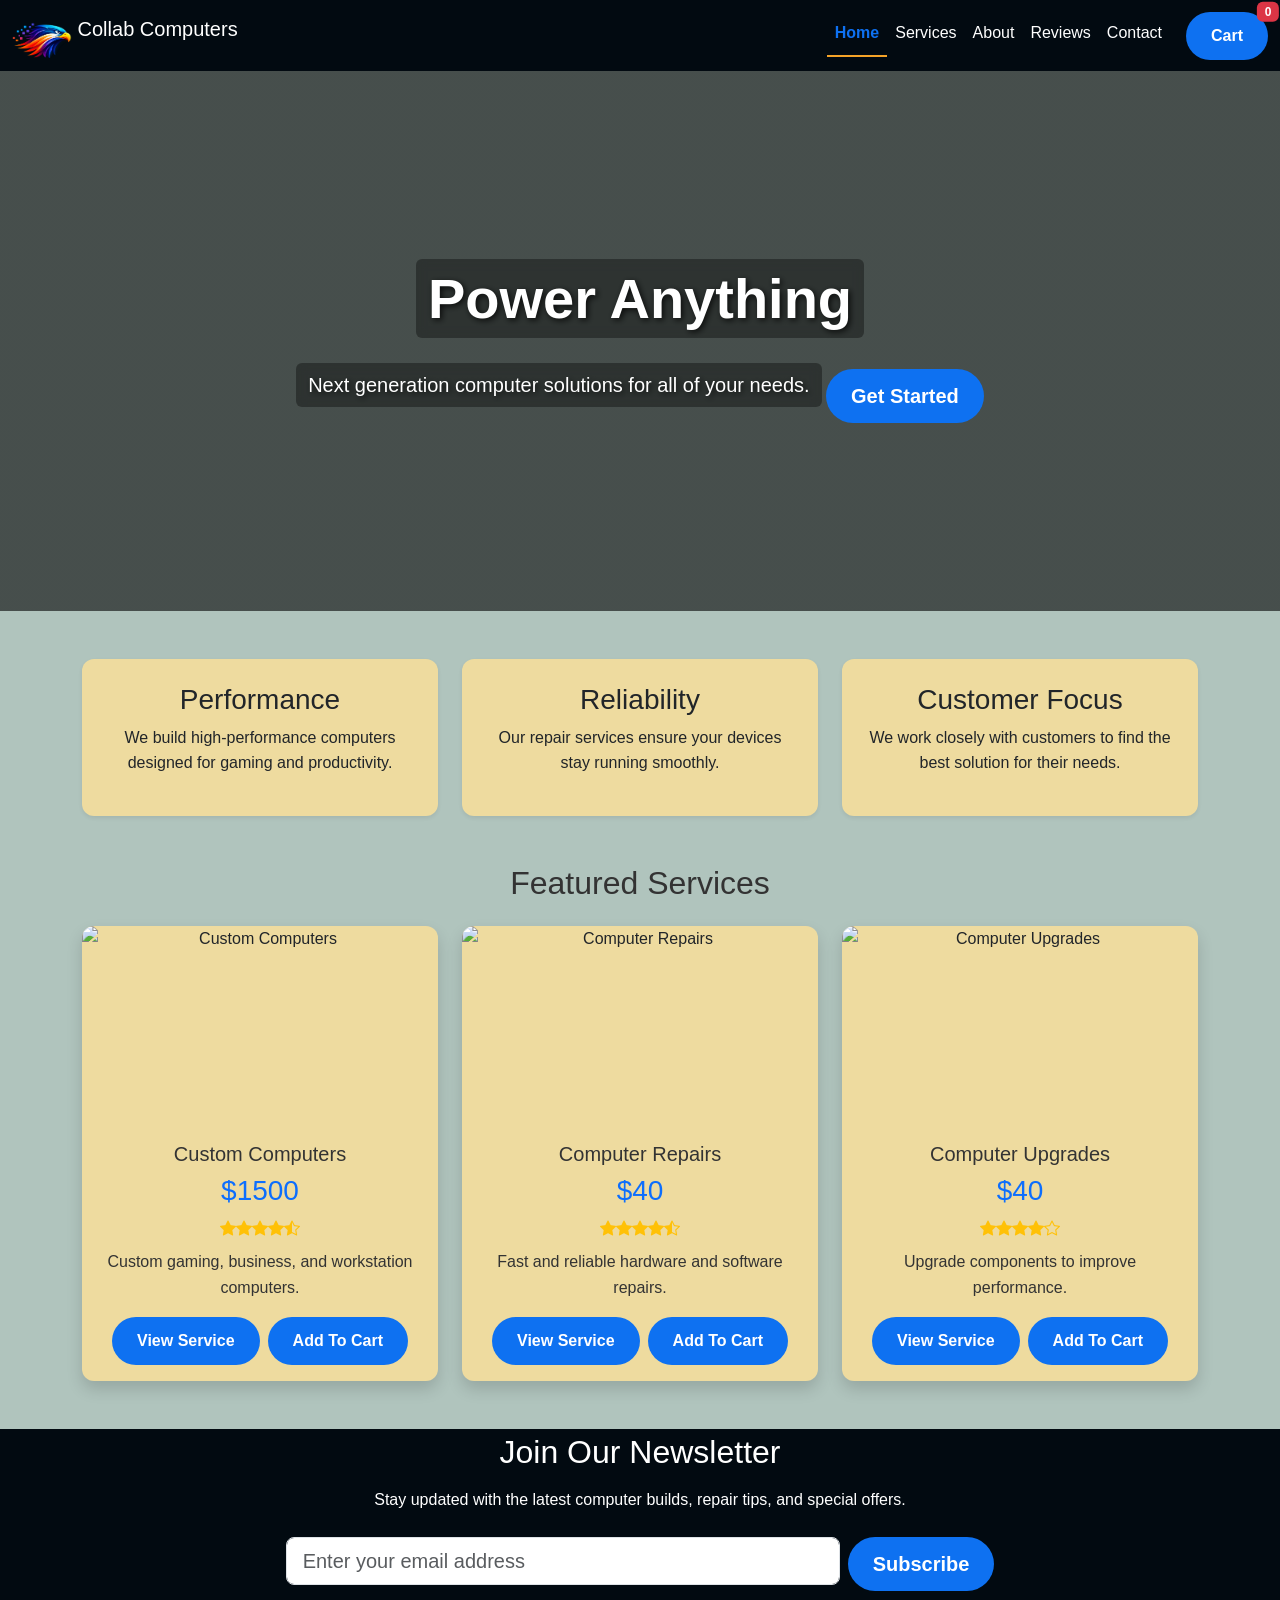
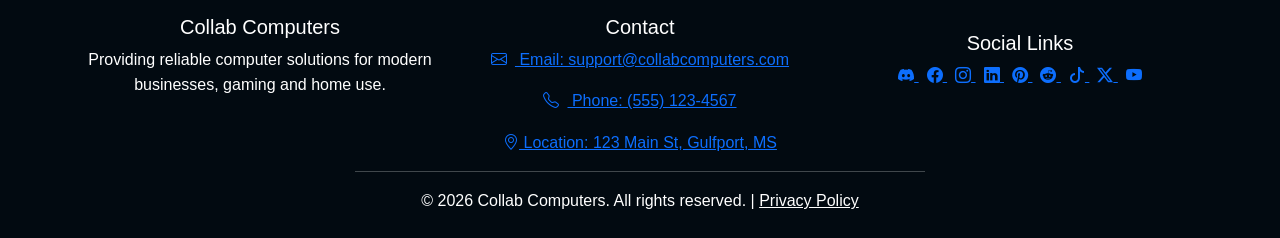
==== index.html @ 706b07ea "Initial JavaScript storefront setup." ====
<!DOCTYPE html>
<html lang="en">

<head>
    <meta charset="UTF-8">
    <meta name="viewport" content="width=device-width, initial-scale=1.0">
    <title>Collab Computers | Home</title>

    <!-- bootstrap link -->
    <link href="https://cdn.jsdelivr.net/npm/bootstrap@5.3.0/dist/css/bootstrap.min.css" rel="stylesheet">

    <!-- bootstrap icon link -->
    <link rel="stylesheet" href="https://cdn.jsdelivr.net/npm/bootstrap-icons@1.11.0/font/bootstrap-icons.css">

    <link rel="stylesheet" href="style.css">
</head>

<body>

    <header>
        <nav class="navbar navbar-expand-lg custom-navbar">
            <div class="container-fluid">
                <a class="navbar-brand" href="index.html"><img src="assets/images/falcon-head-logo.png" alt="Logo"
                        width="60" height="40" class="d-inline-block align-text-top"> Collab Computers</a>
                <button class="navbar-toggler" type="button" data-bs-toggle="collapse" data-bs-target="#navbarNav"
                    aria-controls="navbarNav" aria-expanded="false" aria-label="Toggle navigation">
                    <span class="navbar-toggler-icon"></span>
                </button>
                <div class="collapse navbar-collapse" id="navbarNav">
                    <ul class="navbar-nav ms-auto">
                        <li class="nav-item">
                            <a class="nav-link active" aria-current="page" href="index.html">Home</a>
                        </li>
                        <li class="nav-item">
                            <a class="nav-link" href="services.html">Services</a>
                        </li>
                        <li class="nav-item">
                            <a class="nav-link" href="about.html">About</a>
                        </li>
                        <li class="nav-item">
                            <a class="nav-link" href="reviews.html">Reviews</a>
                        </li>
                        <li class="nav-item">
                            <a class="nav-link" href="contact.html">Contact</a>
                        </li>

                        <li class="nav-item ms-3">

                            <a href="cart.html" class="btn btn-outline-light position-relative">

                                Cart

                                <span id="cart-count"
                                    class="badge bg-danger position-absolute top-0 start-100 translate-middle">

                                    0

                                </span>

                            </a>

                        </li>
                    </ul>
                </div>
            </div>
        </nav>

        <section class="hero d-flex align-items-center text-center text-white">
            <div class="container">
                <div class="row justify-content-center">
                    <div class="col-lg-8 custom-hero">
                        <h1 class="display-4 fw-bold">Power Anything</h1>
                        <p class="lead">
                            Next generation computer solutions for all of your needs.
                        </p>
                        <a href="services.html" class="btn btn-lg mt-3 hero-btn">
                            Get Started
                        </a>
                    </div>
                </div>
            </div>
        </section>
    </header>

    <main class="container">
        <section class="row g-4 mt-4">

            <div class="col-md-4">
                <div class="card h-100 shadow-sm text-center p-4">
                    <h3>Performance</h3>
                    <p>We build high-performance computers designed for gaming and productivity.</p>
                </div>
            </div>

            <div class="col-md-4">
                <div class="card h-100 shadow-sm text-center p-4">
                    <h3>Reliability</h3>
                    <p>Our repair services ensure your devices stay running smoothly.</p>
                </div>
            </div>

            <div class="col-md-4">
                <div class="card h-100 shadow-sm text-center p-4">
                    <h3>Customer Focus</h3>
                    <p>We work closely with customers to find the best solution for their needs.</p>
                </div>
            </div>

        </section>


        <!-- Featured Services -->
        <section class="featured-section text-center my-5">

            <h2 class="mb-4">
                Featured Services
            </h2>

            <div id="featured-services" class="row g-4">
                <!-- index.js injects cards -->
            </div>

        </section>
    </main>

    <footer class="footer text-white mt-auto">

        <section class="newsletter text-center mt-1">

            <div class="container">

                <h2 class="mb-3">Join Our Newsletter</h2>
                <p class="mb-4">
                    Stay updated with the latest computer builds, repair tips, and special offers.
                </p>

                <form class="row justify-content-center g-2">

                    <div class="col-md-6">
                        <input type="email" class="form-control form-control-lg" placeholder="Enter your email address"
                            required>
                    </div>

                    <div class="col-md-auto">
                        <button type="submit" class="btn btn-lg btn-primary">
                            Subscribe
                        </button>
                    </div>

                </form>

            </div>

        </section>


        <div class="container py-4 text-center">

            <div class="row justify-content-center">

                <div class="col-md-4">
                    <h5>Collab Computers</h5>
                    <p>Providing reliable computer solutions for modern businesses, gaming and home use.</p>
                </div>

                <div class="col-md-4">
                    <h5>Contact</h5>

                    <p>
                        <a href="mailto:support@collabcomputers.com">
                            <i class="bi-envelope"></i> Email: support@collabcomputers.com
                        </a>
                    </p>

                    <p>
                        <a href="tel:+15551234567" class="mb-0">
                            <i class="bi-telephone"></i> Phone: (555) 123-4567
                        </a>
                    </p>

                    <p>
                        <a href="https://www.google.com/maps/place/Your+Location" target="_blank" class="location-link">
                            <i class="bi bi-geo-alt"></i> Location: 123 Main St, Gulfport, MS
                        </a>
                    </p>
                </div>

                <div class="col-md-4 mt-3">
                    <h5>Social Links</h5>

                    <a href="https://discord.com" target="_blank" class="me-2">
                        <i class="bi bi-discord"></i>
                    </a>

                    <a href="https://facebook.com" target="_blank" class="me-2">
                        <i class="bi bi-facebook"></i>
                    </a>

                    <a href="https://instagram.com" target="_blank" class="me-2">
                        <i class="bi bi-instagram"></i>
                    </a>

                    <a href="https://linkedin.com" target="_blank" class="me-2">
                        <i class="bi bi-linkedin"></i>
                    </a>

                    <a href="https://pinterest.com" target="_blank" class="me-2">
                        <i class="bi bi-pinterest"></i>
                    </a>

                    <a href="https://reddit.com" target="_blank" class="me-2">
                        <i class="bi bi-reddit"></i>
                    </a>

                    <a href="https://tiktok.com" target="_blank" class="me-2">
                        <i class="bi bi-tiktok"></i>
                    </a>

                    <a href="https://twitter.com" target="_blank" class="me-2">
                        <i class="bi bi-twitter-x"></i>
                    </a>

                    <a href="https://youtube.com" target="_blank">
                        <i class="bi bi-youtube"></i>
                    </a>
                </div>

                <hr class="border-light w-50 mx-auto">

                <p class="mb-0">
                    &copy; 2026 Collab Computers. All rights reserved.
                    | <a href="privacy-policy.html" class="text-white">Privacy Policy</a>
                </p>
            </div>
        </div>
    </footer>



    <script src="https://cdn.jsdelivr.net/npm/bootstrap@5.3.0/dist/js/bootstrap.bundle.min.js"></script>

    <script src="servicesData.js"></script>
    <script src="cart.js"></script>
    <script src="index.js"></script>
</body>

</html>
---- style.css ----
/* =========================
   1. CSS VARIABLES (THEME)
========================= */
:root {
    --primary-color: #020a11;    /* Navbar & Footer */
    --accent-color: #0e71f1;     /* Buttons & Highlights */
    --accent-color-2: #f5a328;   /* Hover Accent */
    --bg-light: #b0c4bd;         /* Page Background */
    --card-bg: #eedb9f;          /* Card Background */
    --text-main: #333333;        /* General Text */
    --text-light: #ffffff;       /* Light Text */
    --container-width: 1100px;
}


/* =========================
   2. RESET & BASE
========================= */
* {
    margin: 0;
    padding: 0;
    box-sizing: border-box;
}

body {
    font-family: 'Segoe UI', Roboto, Helvetica, Arial, sans-serif;
    line-height: 1.6;
    background-color: var(--bg-light);
    color: var(--text-main);

    display: flex;
    flex-direction: column;
    min-height: 100vh;
}


/* =========================
   3. NAVBAR
========================= */
.custom-navbar {
    background-color: var(--primary-color);
}

/* Navbar text */
.custom-navbar .navbar-brand,
.custom-navbar .nav-link {
    color: var(--text-light);
}

/* Active link */
.custom-navbar .nav-link.active {
    color: var(--accent-color) !important;
    font-weight: 600;
}

/* Hover */
.custom-navbar .nav-link:hover {
    color: var(--accent-color);
}

/* underline animation */
.custom-navbar .nav-link {
    position: relative;
}

.custom-navbar .nav-link::after {
    content: "";
    position: absolute;
    width: 0%;
    height: 2px;
    bottom: -4px;
    left: 0;
    background-color: var(--accent-color-2);
    transition: width 0.3s ease;
}

.custom-navbar .nav-link:hover::after,
.custom-navbar .nav-link.active::after {
    width: 100%;
}

/* navbar toggler */
.navbar-toggler {
    border-color: var(--text-light);
}

.navbar-toggler-icon {
    filter: invert(1);
}


/* =========================
   4. HERO SECTION
========================= */
.hero {
    background:
        linear-gradient(rgba(0,0,0,0.6), rgba(0,0,0,0.6)),
        url('https://images.pexels.com/photos/1714208/pexels-photo-1714208.jpeg');

    background-size: cover;
    background-position: center;

    min-height: 60vh;
    min-height: 60dvh;

    display: flex;
    align-items: center;
}

.hero h1,
.hero p {
    display: inline-block;
    text-shadow: 2px 2px 6px rgba(0,0,0,0.8);

    padding: 6px 12px;
    border-radius: 6px;
    background: rgba(0,0,0,0.35);
    backdrop-filter: blur(5px);
}

.hero h1 {
    font-size: clamp(2rem, 5vw, 3.5rem);
    margin-bottom: 15px;
}


/* =========================
   5. BUTTONS
========================= */
.btn,
.hero-btn {
    background-color: var(--accent-color);
    color: var(--text-light);

    border: none;
    padding: 12px 25px;
    border-radius: 50px;
    font-weight: bold;

    transition: all 0.3s ease;
}

.btn:hover,
.hero-btn:hover {
    background-color: var(--accent-color-2);
    color: var(--text-main);
    transform: scale(1.05);
}


/* =========================
   6. LAYOUT FIX (IMPORTANT)
========================= */
/* DO NOT override Bootstrap container */
.page-container {
    width: 90%;
    max-width: var(--container-width);
    margin: 0 auto;
    padding: 40px 0;
}


/* =========================
   7. CARDS (FIXED)
========================= */
.card {
    background: var(--card-bg);
    border: none;
    border-radius: 12px;
    overflow: hidden;

    box-shadow: 0 10px 30px rgba(0,0,0,0.08);
    transition: transform 0.3s ease;
}

.card:hover {
    transform: translateY(-8px) scale(1.02);
    box-shadow: 0 15px 40px rgba(0,0,0,0.15);
}

/* image fix */
.card-img-top {
    height: 200px;
    object-fit: cover;
}

/* ensure readable text */
.card-body {
    color: var(--text-main);
    text-align: center;
}


/* =========================
   8. MODALS
========================= */
.modal-content {
    background-color: var(--card-bg);
    color: var(--primary-color);
}


/* =========================
   9. FOOTER
========================= */
.footer {
    background: var(--primary-color);
    color: var(--text-light);
    width: 100%;
}


/* =========================
   10. UTILITIES
========================= */
.bi-envelope,
.bi-telephone {
    margin-right: 0.5rem;
}


/* =========================
   11. RESPONSIVE
========================= */
@media (max-width: 992px) {
    .card-grid {
        grid-template-columns: repeat(2, 1fr);
    }
}

@media (max-width: 600px) {
    .card-grid {
        grid-template-columns: 1fr;
    }

    .hero {
        height: 50vh;
    }
}
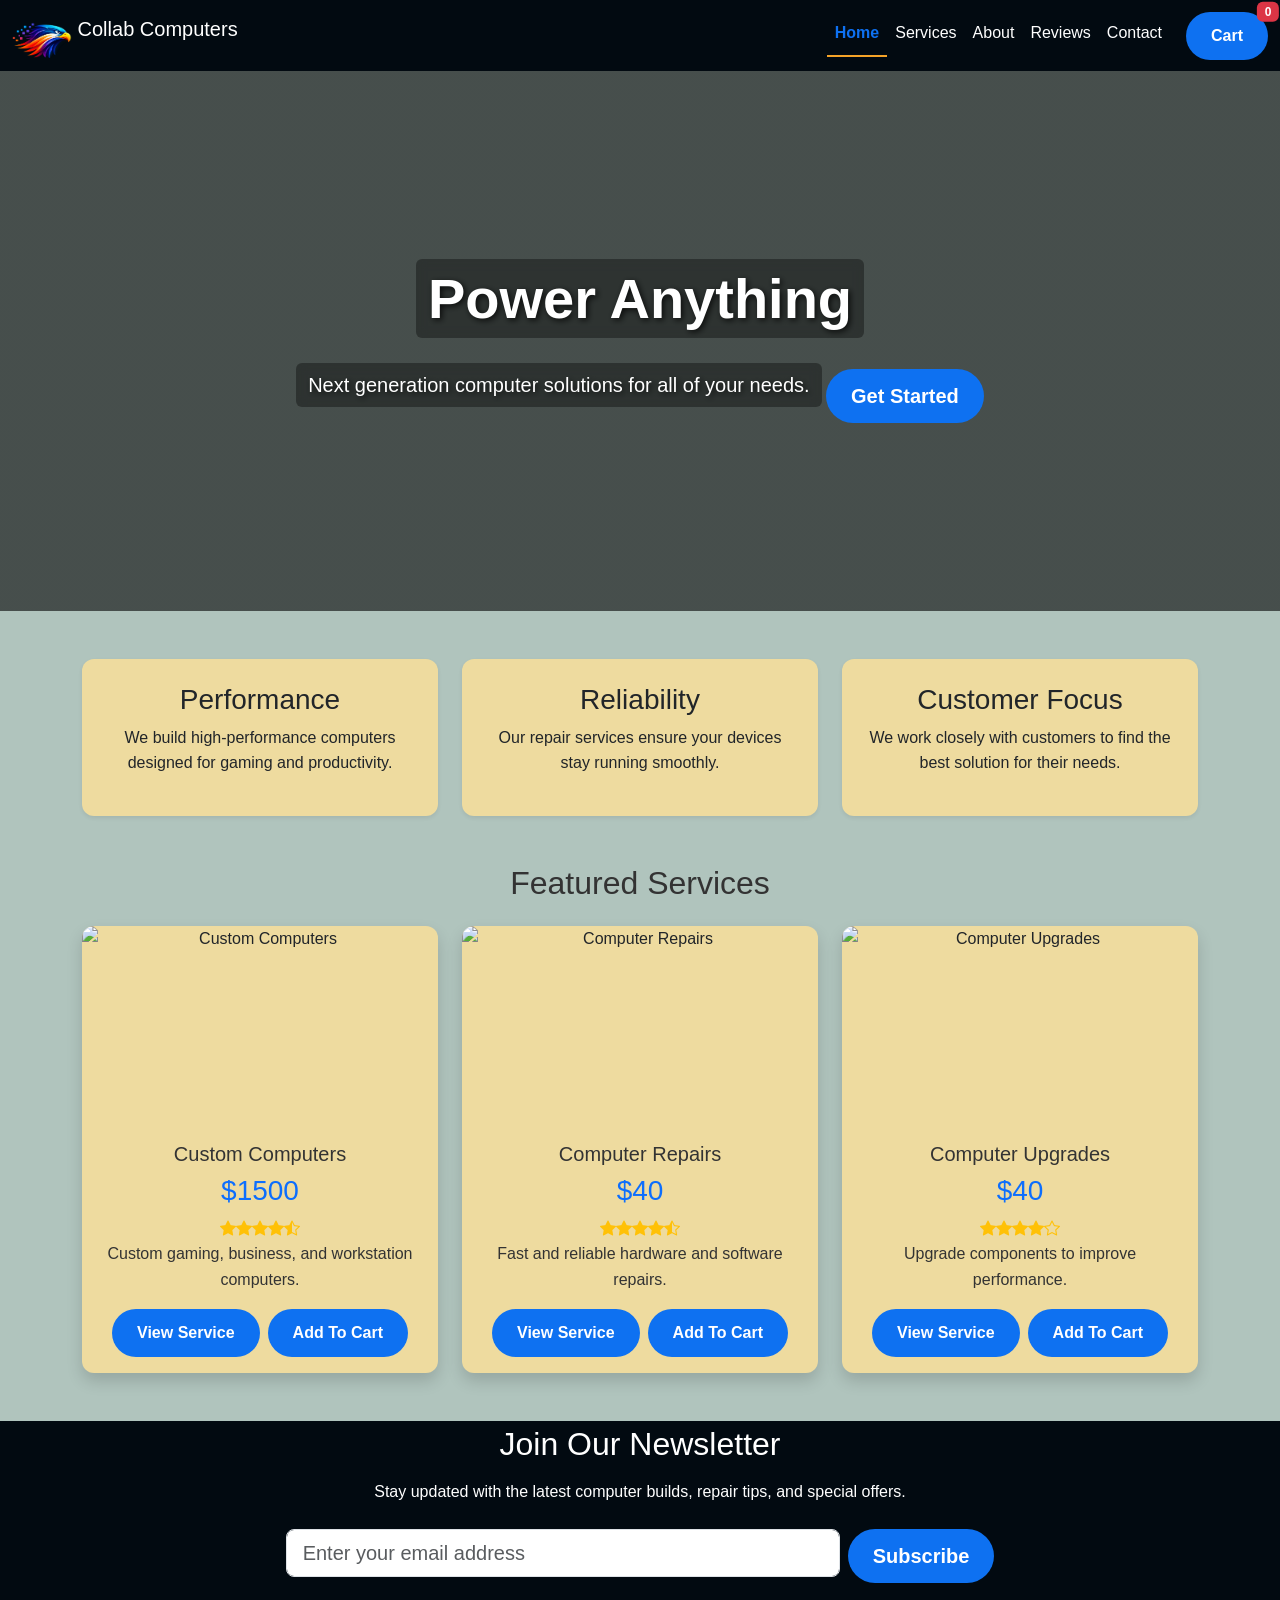
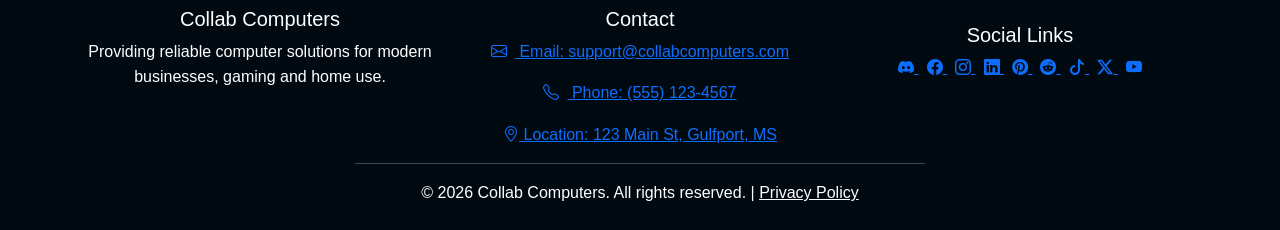
==== commit 4dabc41f: "Removed all onclick from current .js files." ====
--- a/index.html
+++ b/index.html
@@ -20,7 +20,7 @@
     <header>
         <nav class="navbar navbar-expand-lg custom-navbar">
             <div class="container-fluid">
-                <a class="navbar-brand" href="index.html"><img src="assets/images/falcon-head-logo.png" alt="Logo"
+                <a class="navbar-brand" href="index.html"><img src="assets/images/falcon-head-logo.png" alt="Collab Computers Logo"
                         width="60" height="40" class="d-inline-block align-text-top"> Collab Computers</a>
                 <button class="navbar-toggler" type="button" data-bs-toggle="collapse" data-bs-target="#navbarNav"
                     aria-controls="navbarNav" aria-expanded="false" aria-label="Toggle navigation">
@@ -239,9 +239,9 @@
 
     <script src="https://cdn.jsdelivr.net/npm/bootstrap@5.3.0/dist/js/bootstrap.bundle.min.js"></script>
 
-    <script src="servicesData.js"></script>
-    <script src="cart.js"></script>
-    <script src="index.js"></script>
+    <script src="servicesData.js" defer></script>
+    <script src="cart.js" defer></script>
+    <script src="index.js" defer></script>
 </body>
 
 </html>
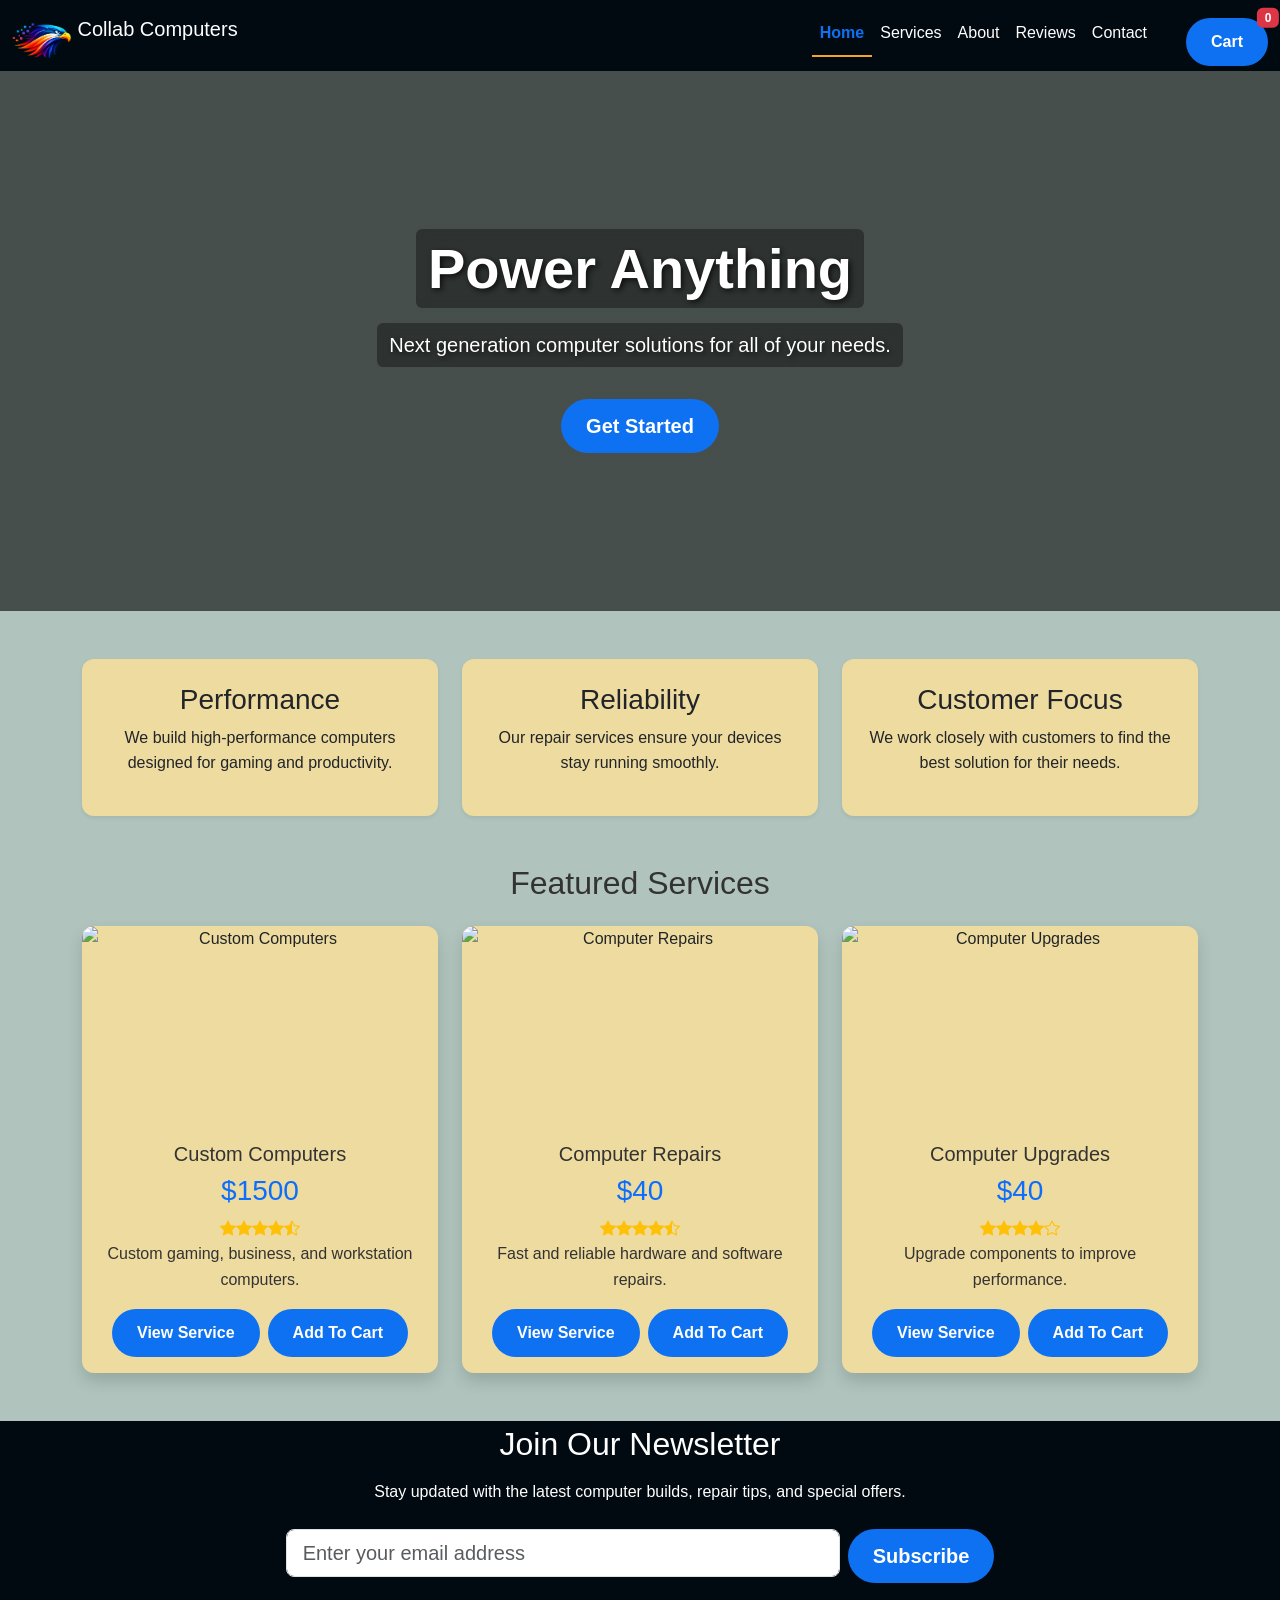
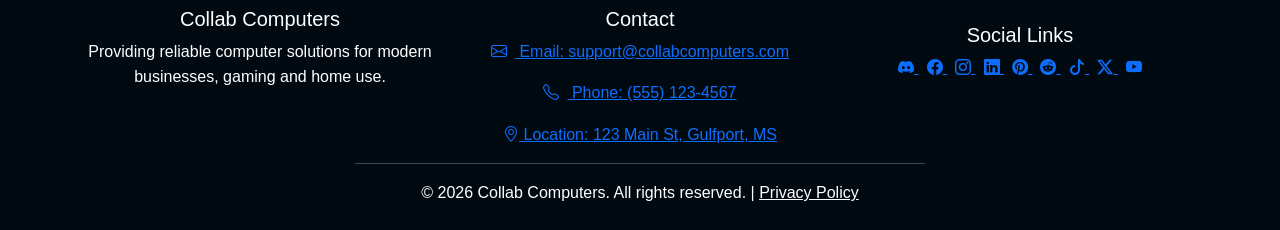
==== commit 64bbd2cb: "Wired the checkout and clear cart buttons while updating the display of the cart.html page along wit" ====
--- a/index.html
+++ b/index.html
@@ -46,7 +46,7 @@
 
                         <li class="nav-item ms-3">
 
-                            <a href="cart.html" class="btn btn-outline-light position-relative">
+                            <a href="cart.html" class="btn btn-primary position-relative cart-nav-btn">
 
                                 Cart
 
--- a/style.css
+++ b/style.css
@@ -1,239 +1,650 @@
-/* =========================
-   1. CSS VARIABLES (THEME)
-========================= */
+/* =====================================================
+   COLLAB COMPUTERS WEBSITE
+   Main Stylesheet
+   Bootstrap 5 + Custom Theme
+===================================================== */
+
+
+/* =====================================================
+   1. CSS VARIABLES (THEME CONTROLLER)
+   Change these values to update the entire website
+===================================================== */
+
 :root {
-    --primary-color: #020a11;    /* Navbar & Footer */
-    --accent-color: #0e71f1;     /* Buttons & Highlights */
-    --accent-color-2: #f5a328;   /* Hover Accent */
-    --bg-light: #b0c4bd;         /* Page Background */
-    --card-bg: #eedb9f;          /* Card Background */
-    --text-main: #333333;        /* General Text */
-    --text-light: #ffffff;       /* Light Text */
+
+    /* Brand Colors */
+    --primary-color: #020a11;     /* Navbar & Footer */
+    --accent-color: #0e71f1;      /* Buttons & Highlights */
+    --accent-color-2: #f5a328;    /* Hover Effects / Stars */
+
+    /* Page Colors */
+    --bg-light: #b0c4bd;          /* Main Background */
+    --card-bg: #eedb9f;           /* Cards */
+
+    /* Text Colors */
+    --text-main: #333333;
+    --text-light: #ffffff;
+
+
+    /* Layout */
     --container-width: 1100px;
 }
 
 
-/* =========================
-   2. RESET & BASE
-========================= */
+
+/* =====================================================
+   2. RESET & GLOBAL STYLES
+===================================================== */
+
 * {
     margin: 0;
     padding: 0;
     box-sizing: border-box;
 }
 
+
 body {
-    font-family: 'Segoe UI', Roboto, Helvetica, Arial, sans-serif;
+
+    font-family:
+        'Segoe UI',
+        Roboto,
+        Helvetica,
+        Arial,
+        sans-serif;
+
+
     line-height: 1.6;
+
     background-color: var(--bg-light);
+
     color: var(--text-main);
 
+
+    /* Allows footer to stay at bottom */
+
+    min-height: 100vh;
+
     display: flex;
+
     flex-direction: column;
-    min-height: 100vh;
-}
-
-
-/* =========================
+}
+
+
+
+/* Allows pages to stretch */
+
+main {
+    flex: 1;
+}
+
+
+
+/* =====================================================
    3. NAVBAR
-========================= */
+===================================================== */
+
+
 .custom-navbar {
+
     background-color: var(--primary-color);
-}
+
+}
+
+
 
 /* Navbar text */
+
 .custom-navbar .navbar-brand,
 .custom-navbar .nav-link {
+
     color: var(--text-light);
-}
-
-/* Active link */
+
+}
+
+
+
+/* Active page link */
+
 .custom-navbar .nav-link.active {
-    color: var(--accent-color) !important;
-    font-weight: 600;
-}
-
-/* Hover */
+
+    color:
+    var(--accent-color) !important;
+
+    font-weight:600;
+
+}
+
+
+
+/* Hover effect */
+
 .custom-navbar .nav-link:hover {
-    color: var(--accent-color);
-}
-
-/* underline animation */
+
+    color:
+    var(--accent-color);
+
+}
+
+
+
+/* Animated underline */
+
 .custom-navbar .nav-link {
-    position: relative;
-}
+
+    position:relative;
+
+}
+
+
 
 .custom-navbar .nav-link::after {
-    content: "";
-    position: absolute;
-    width: 0%;
-    height: 2px;
-    bottom: -4px;
-    left: 0;
-    background-color: var(--accent-color-2);
-    transition: width 0.3s ease;
-}
+
+    content:"";
+
+    position:absolute;
+
+    width:0%;
+
+    height:2px;
+
+    bottom:-4px;
+
+    left:0;
+
+
+    background-color:
+    var(--accent-color-2);
+
+
+    transition:
+    width .3s ease;
+
+}
+
+
 
 .custom-navbar .nav-link:hover::after,
 .custom-navbar .nav-link.active::after {
-    width: 100%;
-}
-
-/* navbar toggler */
+
+    width:100%;
+
+}
+
+
+
+/* Mobile navbar button */
+
 .navbar-toggler {
-    border-color: var(--text-light);
-}
+
+    border-color:
+    var(--text-light);
+
+}
+
 
 .navbar-toggler-icon {
-    filter: invert(1);
-}
-
-
-/* =========================
+
+    filter:invert(1);
+
+}
+
+/* =====================================================
+   CART BUTTON NAVBAR ALIGNMENT FIX
+   Prevents collision with Contact underline
+===================================================== */
+
+.cart-nav-btn {
+
+    /* separates it from Contact link */
+    margin-left: 15px;
+
+
+    /* lowers button slightly */
+    transform: translateY(6px);
+
+
+    position: relative;
+
+    z-index: 10;
+}
+
+
+
+/* Keep hover animation smooth */
+
+.cart-nav-btn:hover {
+
+    transform:
+    translateY(3px)
+    scale(1.05);
+
+}
+
+
+
+/* Mobile navbar adjustment */
+
+@media (max-width: 991px) {
+
+    .cart-nav-btn {
+
+        margin-left:0;
+
+        margin-top:15px;
+
+        transform:none;
+
+    }
+
+}
+
+
+/* =====================================================
    4. HERO SECTION
-========================= */
+===================================================== */
+
+
 .hero {
+
+
+    /* Dark overlay + background image */
+
     background:
-        linear-gradient(rgba(0,0,0,0.6), rgba(0,0,0,0.6)),
+
+        linear-gradient(
+            rgba(0,0,0,.6),
+            rgba(0,0,0,.6)
+        ),
+
         url('https://images.pexels.com/photos/1714208/pexels-photo-1714208.jpeg');
 
-    background-size: cover;
-    background-position: center;
-
-    min-height: 60vh;
-    min-height: 60dvh;
-
-    display: flex;
-    align-items: center;
-}
+
+
+    background-size:cover;
+
+    background-position:center;
+
+
+
+    min-height:60vh;
+
+    min-height:60dvh;
+
+
+
+    display:flex;
+
+    align-items:center;
+
+}
+
+
+
+/* Glass text effect */
 
 .hero h1,
 .hero p {
-    display: inline-block;
-    text-shadow: 2px 2px 6px rgba(0,0,0,0.8);
-
-    padding: 6px 12px;
-    border-radius: 6px;
-    background: rgba(0,0,0,0.35);
-    backdrop-filter: blur(5px);
-}
+
+
+    display:inline-block;
+
+
+    text-shadow:
+    2px 2px 6px rgba(0,0,0,.8);
+
+
+
+    padding:
+    6px 12px;
+
+
+
+    border-radius:6px;
+
+
+
+    background:
+    rgba(0,0,0,.35);
+
+
+
+    backdrop-filter:
+    blur(5px);
+
+}
+
+
+
+/* Responsive heading */
 
 .hero h1 {
-    font-size: clamp(2rem, 5vw, 3.5rem);
-    margin-bottom: 15px;
-}
-
-
-/* =========================
-   5. BUTTONS
-========================= */
+
+    font-size:
+    clamp(2rem,5vw,3.5rem);
+
+
+    margin-bottom:15px;
+
+}
+
+
+
+.custom-hero {
+
+    display:flex;
+
+    flex-direction:column;
+
+    align-items:center;
+
+}
+
+
+
+/* =====================================================
+   5. BUTTON STYLES
+===================================================== */
+
+
 .btn,
 .hero-btn {
-    background-color: var(--accent-color);
-    color: var(--text-light);
-
-    border: none;
-    padding: 12px 25px;
-    border-radius: 50px;
-    font-weight: bold;
-
-    transition: all 0.3s ease;
-}
+
+
+    background-color:
+    var(--accent-color);
+
+
+
+    color:
+    var(--text-light);
+
+
+
+    border:none;
+
+
+
+    padding:
+    12px 25px;
+
+
+
+    border-radius:
+    50px;
+
+
+
+    font-weight:bold;
+
+
+
+    transition:
+    all .3s ease;
+
+}
+
+
 
 .btn:hover,
 .hero-btn:hover {
-    background-color: var(--accent-color-2);
-    color: var(--text-main);
-    transform: scale(1.05);
-}
-
-
-/* =========================
-   6. LAYOUT FIX (IMPORTANT)
-========================= */
-/* DO NOT override Bootstrap container */
+
+
+    background-color:
+    var(--accent-color-2);
+
+
+
+    color:
+    var(--text-main);
+
+
+
+    transform:
+    scale(1.05);
+
+}
+
+
+
+/* =====================================================
+   6. PAGE CONTAINER
+   Keeps content centered
+===================================================== */
+
+
 .page-container {
-    width: 90%;
-    max-width: var(--container-width);
-    margin: 0 auto;
-    padding: 40px 0;
-}
-
-
-/* =========================
-   7. CARDS (FIXED)
-========================= */
+
+
+    width:90%;
+
+
+    max-width:
+    var(--container-width);
+
+
+
+    margin:auto;
+
+
+
+    padding:
+    40px 0;
+
+}
+
+
+
+/* =====================================================
+   7. CARDS
+===================================================== */
+
+
 .card {
-    background: var(--card-bg);
-    border: none;
-    border-radius: 12px;
-    overflow: hidden;
-
-    box-shadow: 0 10px 30px rgba(0,0,0,0.08);
-    transition: transform 0.3s ease;
-}
+
+
+    background:
+    var(--card-bg);
+
+
+
+    border:none;
+
+
+
+    border-radius:12px;
+
+
+
+    overflow:hidden;
+
+
+
+    box-shadow:
+    0 10px 30px rgba(0,0,0,.08);
+
+
+
+    transition:
+    transform .3s ease;
+
+}
+
+
 
 .card:hover {
-    transform: translateY(-8px) scale(1.02);
-    box-shadow: 0 15px 40px rgba(0,0,0,0.15);
-}
-
-/* image fix */
+
+
+    transform:
+    translateY(-8px)
+    scale(1.02);
+
+
+
+    box-shadow:
+    0 15px 40px rgba(0,0,0,.15);
+
+}
+
+
+
+/* Card images */
+
 .card-img-top {
-    height: 200px;
-    object-fit: cover;
-}
-
-/* ensure readable text */
+
+    height:200px;
+
+    object-fit:cover;
+
+}
+
+
+
+/* Card content */
+
 .card-body {
-    color: var(--text-main);
-    text-align: center;
-}
-
-
-/* =========================
+
+    color:
+    var(--text-main);
+
+
+    text-align:center;
+
+}
+
+
+
+/* =====================================================
    8. MODALS
-========================= */
+===================================================== */
+
+
 .modal-content {
-    background-color: var(--card-bg);
-    color: var(--primary-color);
-}
-
-
-/* =========================
+
+
+    background-color:
+    var(--card-bg);
+
+
+
+    color:
+    var(--primary-color);
+
+}
+
+
+
+.modal-title {
+
+    text-align:center;
+
+    width:100%;
+
+}
+
+
+
+/* =====================================================
    9. FOOTER
-========================= */
+===================================================== */
+
+
 .footer {
-    background: var(--primary-color);
-    color: var(--text-light);
-    width: 100%;
-}
-
-
-/* =========================
-   10. UTILITIES
-========================= */
+
+
+    background:
+    var(--primary-color);
+
+
+
+    color:
+    var(--text-light);
+
+
+
+    width:100%;
+
+}
+
+
+
+/* =====================================================
+   10. ICON SPACING
+===================================================== */
+
+
 .bi-envelope,
 .bi-telephone {
-    margin-right: 0.5rem;
-}
-
-
-/* =========================
-   11. RESPONSIVE
-========================= */
-@media (max-width: 992px) {
+
+    margin-right:.5rem;
+
+}
+
+
+
+/* =====================================================
+   11. RESPONSIVE DESIGN
+===================================================== */
+
+
+@media(max-width:992px){
+
+
     .card-grid {
-        grid-template-columns: repeat(2, 1fr);
+
+        grid-template-columns:
+        repeat(2,1fr);
+
     }
-}
-
-@media (max-width: 600px) {
+
+}
+
+
+
+@media(max-width:600px){
+
+
+    /* Stack cards on phones */
+
     .card-grid {
-        grid-template-columns: 1fr;
+
+        grid-template-columns:
+        1fr;
+
     }
 
+
+
+    /* Smaller hero */
+
     .hero {
-        height: 50vh;
+
+        min-height:
+        50vh;
+
+        padding:
+        20px;
+
     }
+
+
+
+    /* Mobile spacing */
+
+    .page-container {
+
+        width:95%;
+
+        padding:
+        25px 0;
+
+    }
+
+
+
+    .card {
+
+        margin-bottom:20px;
+
+    }
+
 }
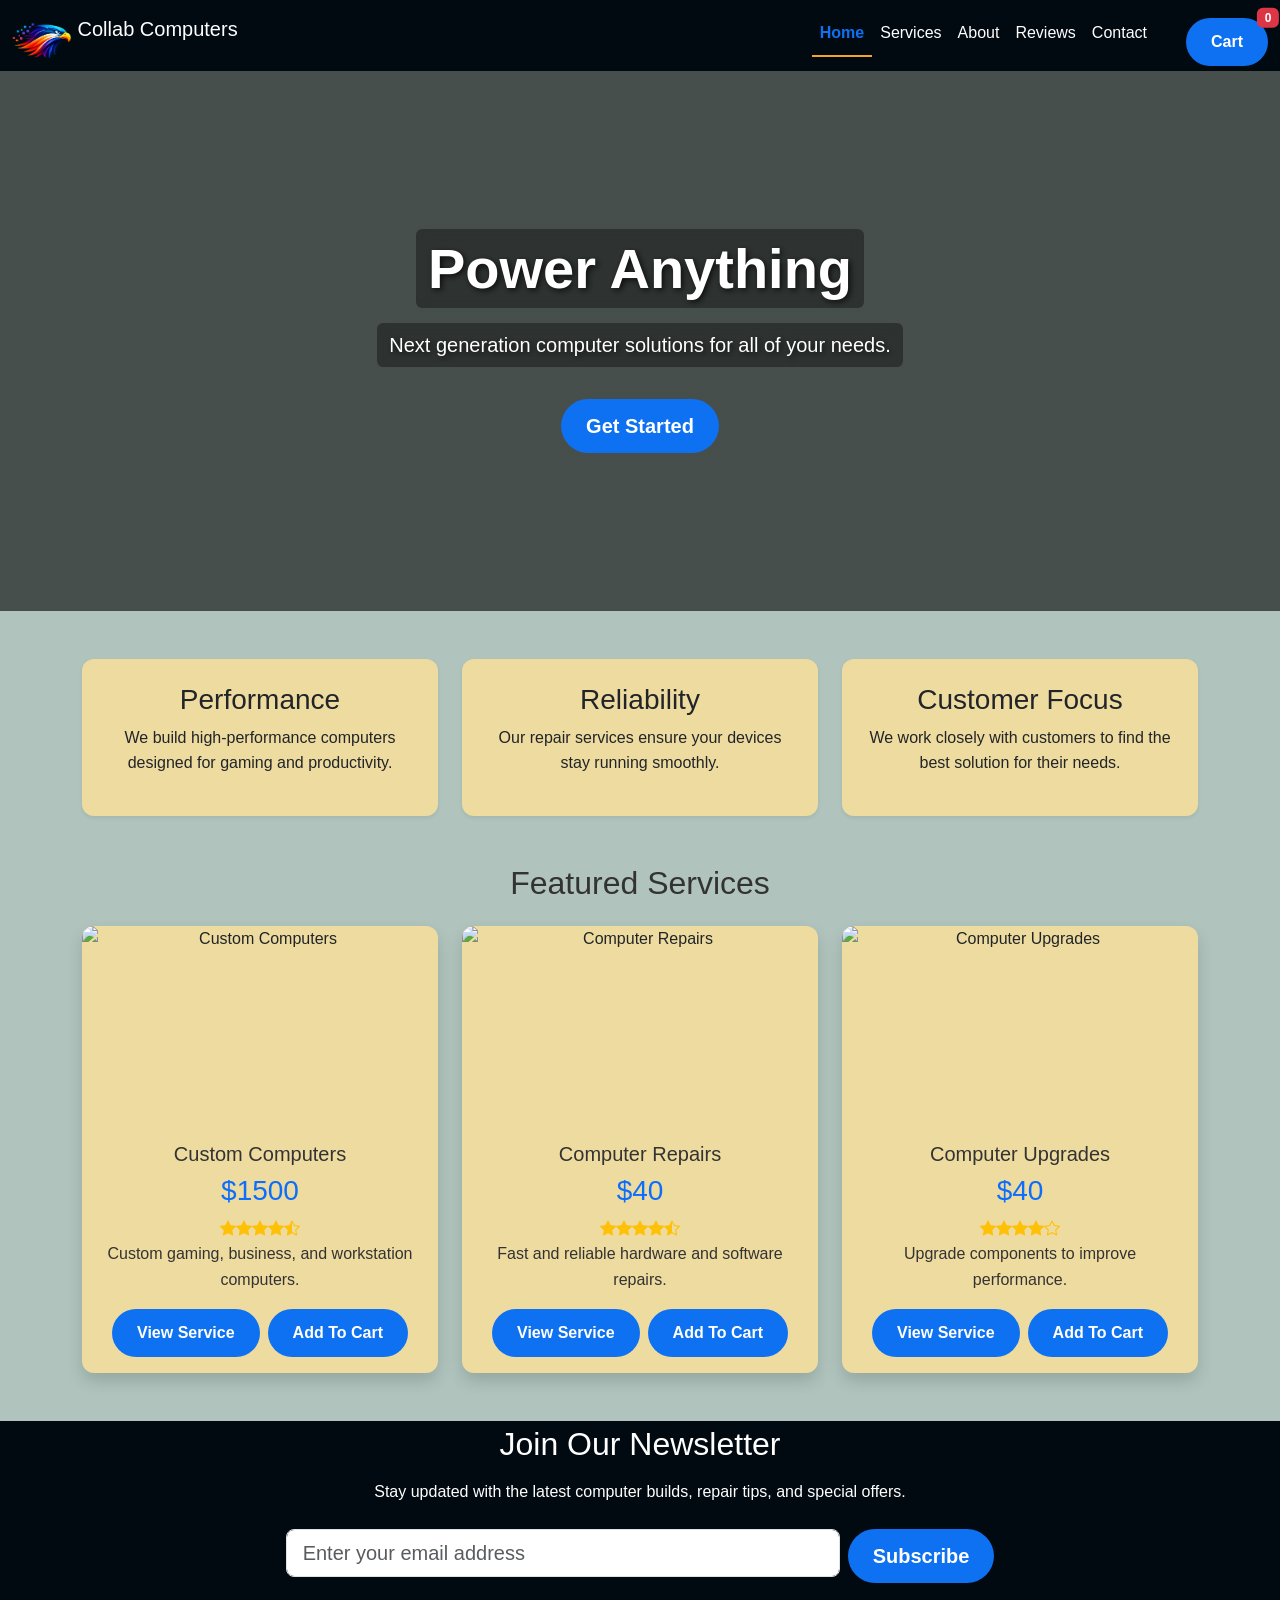
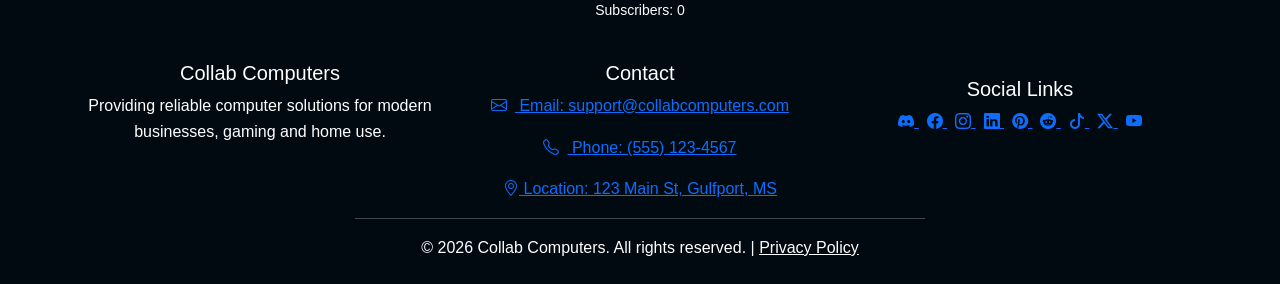
==== commit 9f32af3c: "Updated the newsletter to be interactive on the index.html page." ====
--- a/index.html
+++ b/index.html
@@ -20,8 +20,9 @@
     <header>
         <nav class="navbar navbar-expand-lg custom-navbar">
             <div class="container-fluid">
-                <a class="navbar-brand" href="index.html"><img src="assets/images/falcon-head-logo.png" alt="Collab Computers Logo"
-                        width="60" height="40" class="d-inline-block align-text-top"> Collab Computers</a>
+                <a class="navbar-brand" href="index.html"><img src="assets/images/falcon-head-logo.png"
+                        alt="Collab Computers Logo" width="60" height="40" class="d-inline-block align-text-top"> Collab
+                    Computers</a>
                 <button class="navbar-toggler" type="button" data-bs-toggle="collapse" data-bs-target="#navbarNav"
                     aria-controls="navbarNav" aria-expanded="false" aria-label="Toggle navigation">
                     <span class="navbar-toggler-icon"></span>
@@ -134,20 +135,33 @@
                     Stay updated with the latest computer builds, repair tips, and special offers.
                 </p>
 
-                <form class="row justify-content-center g-2">
+                <form id="newsletter-form" class="row justify-content-center g-2">
 
                     <div class="col-md-6">
-                        <input type="email" class="form-control form-control-lg" placeholder="Enter your email address"
-                            required>
+
+                        <input type="email" id="newsletter-email" class="form-control form-control-lg"
+                            placeholder="Enter your email address" required>
+
                     </div>
 
                     <div class="col-md-auto">
+
                         <button type="submit" class="btn btn-lg btn-primary">
+
                             Subscribe
+
                         </button>
+
                     </div>
 
                 </form>
+
+                <div id="newsletter-status" class="mt-3"></div>
+
+                <p class="small mt-2">
+                    Subscribers:
+                    <span id="subscriber-count">0</span>
+                </p>
 
             </div>
 
@@ -238,10 +252,10 @@
 
 
     <script src="https://cdn.jsdelivr.net/npm/bootstrap@5.3.0/dist/js/bootstrap.bundle.min.js"></script>
-
     <script src="servicesData.js" defer></script>
     <script src="cart.js" defer></script>
     <script src="index.js" defer></script>
+    <script src="newsletter.js" defer></script>
 </body>
 
 </html>
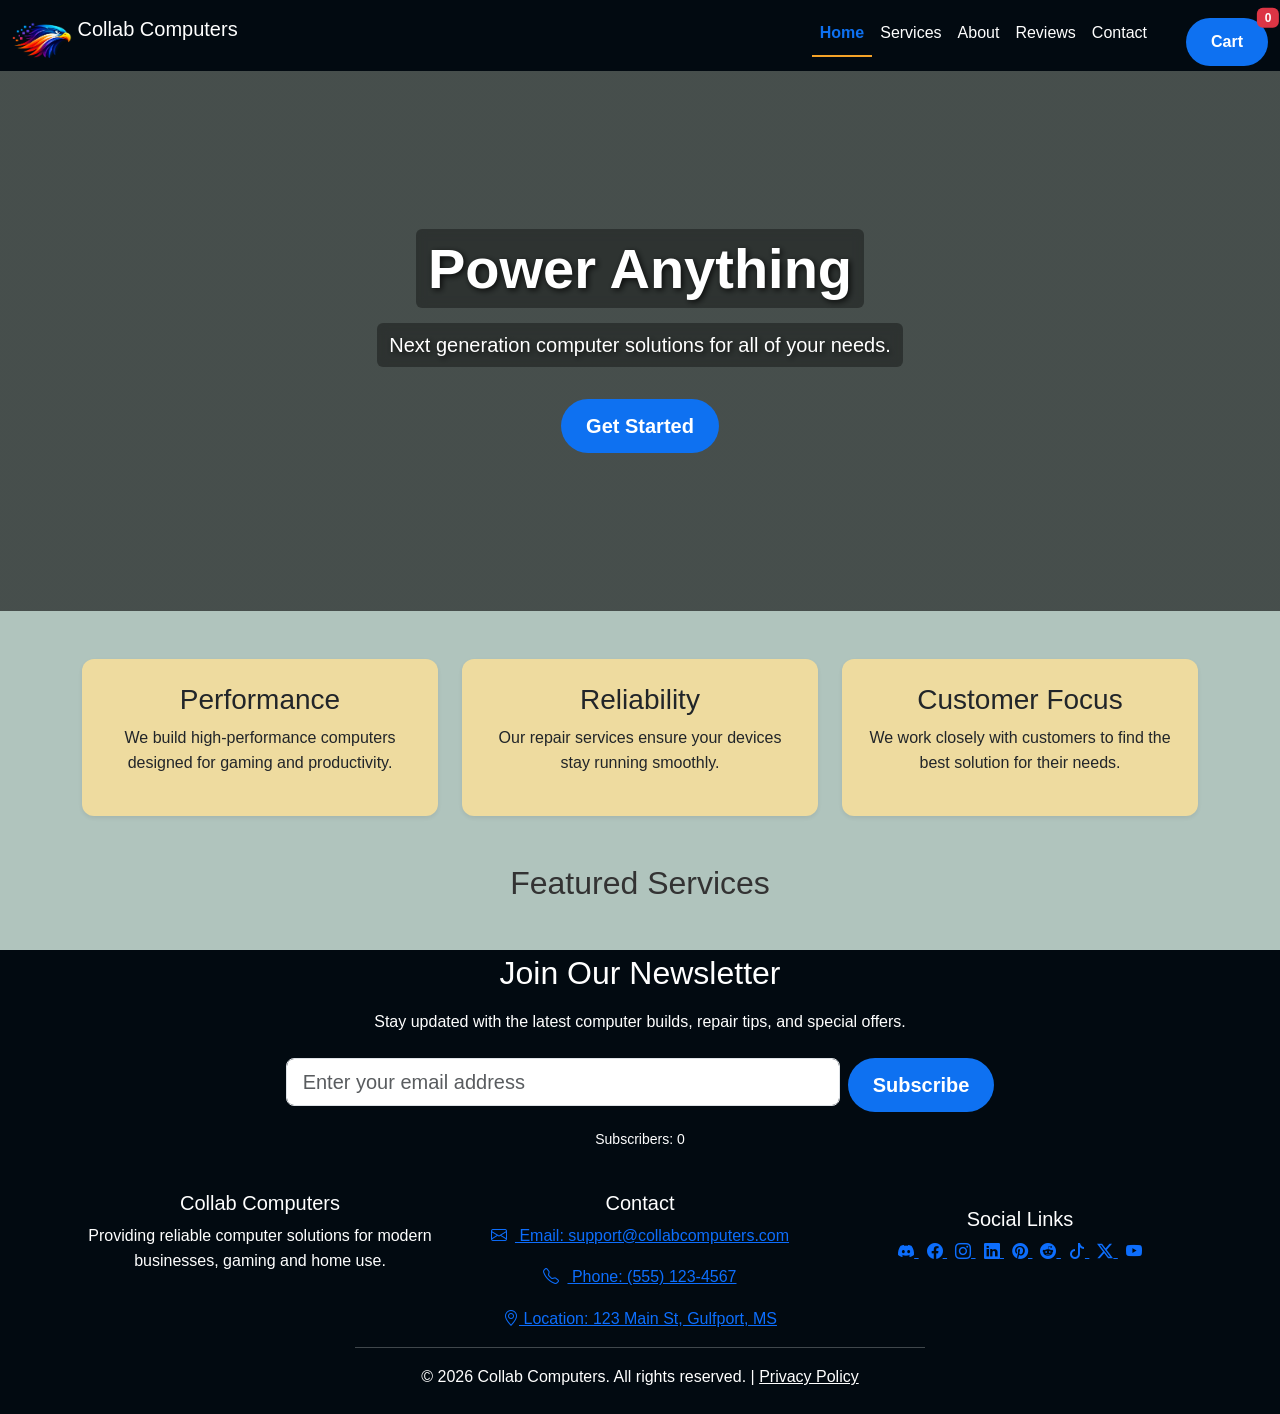
==== commit 6af85a0f: "Improved file structure and reconnected all links after moving files. Also added like footer to serv" ====
--- a/index.html
+++ b/index.html
@@ -12,7 +12,7 @@
     <!-- bootstrap icon link -->
     <link rel="stylesheet" href="https://cdn.jsdelivr.net/npm/bootstrap-icons@1.11.0/font/bootstrap-icons.css">
 
-    <link rel="stylesheet" href="style.css">
+    <link rel="stylesheet" href="css/style.css">
 </head>
 
 <body>
@@ -252,10 +252,10 @@
 
 
     <script src="https://cdn.jsdelivr.net/npm/bootstrap@5.3.0/dist/js/bootstrap.bundle.min.js"></script>
-    <script src="servicesData.js" defer></script>
-    <script src="cart.js" defer></script>
-    <script src="index.js" defer></script>
-    <script src="newsletter.js" defer></script>
+    <script src="js/services.js" defer></script>
+    <script src="js/cart.js" defer></script>
+    <script src="js/index.js" defer></script>
+    <script src="js/newsletter.js" defer></script>
 </body>
 
 </html>
--- a/css/style.css
+++ b/css/style.css
@@ -0,0 +1,650 @@
+/* =====================================================
+   COLLAB COMPUTERS WEBSITE
+   Main Stylesheet
+   Bootstrap 5 + Custom Theme
+===================================================== */
+
+
+/* =====================================================
+   1. CSS VARIABLES (THEME CONTROLLER)
+   Change these values to update the entire website
+===================================================== */
+
+:root {
+
+    /* Brand Colors */
+    --primary-color: #020a11;     /* Navbar & Footer */
+    --accent-color: #0e71f1;      /* Buttons & Highlights */
+    --accent-color-2: #f5a328;    /* Hover Effects / Stars */
+
+    /* Page Colors */
+    --bg-light: #b0c4bd;          /* Main Background */
+    --card-bg: #eedb9f;           /* Cards */
+
+    /* Text Colors */
+    --text-main: #333333;
+    --text-light: #ffffff;
+
+
+    /* Layout */
+    --container-width: 1100px;
+}
+
+
+
+/* =====================================================
+   2. RESET & GLOBAL STYLES
+===================================================== */
+
+* {
+    margin: 0;
+    padding: 0;
+    box-sizing: border-box;
+}
+
+
+body {
+
+    font-family:
+        'Segoe UI',
+        Roboto,
+        Helvetica,
+        Arial,
+        sans-serif;
+
+
+    line-height: 1.6;
+
+    background-color: var(--bg-light);
+
+    color: var(--text-main);
+
+
+    /* Allows footer to stay at bottom */
+
+    min-height: 100vh;
+
+    display: flex;
+
+    flex-direction: column;
+}
+
+
+
+/* Allows pages to stretch */
+
+main {
+    flex: 1;
+}
+
+
+
+/* =====================================================
+   3. NAVBAR
+===================================================== */
+
+
+.custom-navbar {
+
+    background-color: var(--primary-color);
+
+}
+
+
+
+/* Navbar text */
+
+.custom-navbar .navbar-brand,
+.custom-navbar .nav-link {
+
+    color: var(--text-light);
+
+}
+
+
+
+/* Active page link */
+
+.custom-navbar .nav-link.active {
+
+    color:
+    var(--accent-color) !important;
+
+    font-weight:600;
+
+}
+
+
+
+/* Hover effect */
+
+.custom-navbar .nav-link:hover {
+
+    color:
+    var(--accent-color);
+
+}
+
+
+
+/* Animated underline */
+
+.custom-navbar .nav-link {
+
+    position:relative;
+
+}
+
+
+
+.custom-navbar .nav-link::after {
+
+    content:"";
+
+    position:absolute;
+
+    width:0%;
+
+    height:2px;
+
+    bottom:-4px;
+
+    left:0;
+
+
+    background-color:
+    var(--accent-color-2);
+
+
+    transition:
+    width .3s ease;
+
+}
+
+
+
+.custom-navbar .nav-link:hover::after,
+.custom-navbar .nav-link.active::after {
+
+    width:100%;
+
+}
+
+
+
+/* Mobile navbar button */
+
+.navbar-toggler {
+
+    border-color:
+    var(--text-light);
+
+}
+
+
+.navbar-toggler-icon {
+
+    filter:invert(1);
+
+}
+
+/* =====================================================
+   CART BUTTON NAVBAR ALIGNMENT FIX
+   Prevents collision with Contact underline
+===================================================== */
+
+.cart-nav-btn {
+
+    /* separates it from Contact link */
+    margin-left: 15px;
+
+
+    /* lowers button slightly */
+    transform: translateY(6px);
+
+
+    position: relative;
+
+    z-index: 10;
+}
+
+
+
+/* Keep hover animation smooth */
+
+.cart-nav-btn:hover {
+
+    transform:
+    translateY(3px)
+    scale(1.05);
+
+}
+
+
+
+/* Mobile navbar adjustment */
+
+@media (max-width: 991px) {
+
+    .cart-nav-btn {
+
+        margin-left:0;
+
+        margin-top:15px;
+
+        transform:none;
+
+    }
+
+}
+
+
+/* =====================================================
+   4. HERO SECTION
+===================================================== */
+
+
+.hero {
+
+
+    /* Dark overlay + background image */
+
+    background:
+
+        linear-gradient(
+            rgba(0,0,0,.6),
+            rgba(0,0,0,.6)
+        ),
+
+        url('https://images.pexels.com/photos/1714208/pexels-photo-1714208.jpeg');
+
+
+
+    background-size:cover;
+
+    background-position:center;
+
+
+
+    min-height:60vh;
+
+    min-height:60dvh;
+
+
+
+    display:flex;
+
+    align-items:center;
+
+}
+
+
+
+/* Glass text effect */
+
+.hero h1,
+.hero p {
+
+
+    display:inline-block;
+
+
+    text-shadow:
+    2px 2px 6px rgba(0,0,0,.8);
+
+
+
+    padding:
+    6px 12px;
+
+
+
+    border-radius:6px;
+
+
+
+    background:
+    rgba(0,0,0,.35);
+
+
+
+    backdrop-filter:
+    blur(5px);
+
+}
+
+
+
+/* Responsive heading */
+
+.hero h1 {
+
+    font-size:
+    clamp(2rem,5vw,3.5rem);
+
+
+    margin-bottom:15px;
+
+}
+
+
+
+.custom-hero {
+
+    display:flex;
+
+    flex-direction:column;
+
+    align-items:center;
+
+}
+
+
+
+/* =====================================================
+   5. BUTTON STYLES
+===================================================== */
+
+
+.btn,
+.hero-btn {
+
+
+    background-color:
+    var(--accent-color);
+
+
+
+    color:
+    var(--text-light);
+
+
+
+    border:none;
+
+
+
+    padding:
+    12px 25px;
+
+
+
+    border-radius:
+    50px;
+
+
+
+    font-weight:bold;
+
+
+
+    transition:
+    all .3s ease;
+
+}
+
+
+
+.btn:hover,
+.hero-btn:hover {
+
+
+    background-color:
+    var(--accent-color-2);
+
+
+
+    color:
+    var(--text-main);
+
+
+
+    transform:
+    scale(1.05);
+
+}
+
+
+
+/* =====================================================
+   6. PAGE CONTAINER
+   Keeps content centered
+===================================================== */
+
+
+.page-container {
+
+
+    width:90%;
+
+
+    max-width:
+    var(--container-width);
+
+
+
+    margin:auto;
+
+
+
+    padding:
+    40px 0;
+
+}
+
+
+
+/* =====================================================
+   7. CARDS
+===================================================== */
+
+
+.card {
+
+
+    background:
+    var(--card-bg);
+
+
+
+    border:none;
+
+
+
+    border-radius:12px;
+
+
+
+    overflow:hidden;
+
+
+
+    box-shadow:
+    0 10px 30px rgba(0,0,0,.08);
+
+
+
+    transition:
+    transform .3s ease;
+
+}
+
+
+
+.card:hover {
+
+
+    transform:
+    translateY(-8px)
+    scale(1.02);
+
+
+
+    box-shadow:
+    0 15px 40px rgba(0,0,0,.15);
+
+}
+
+
+
+/* Card images */
+
+.card-img-top {
+
+    height:200px;
+
+    object-fit:cover;
+
+}
+
+
+
+/* Card content */
+
+.card-body {
+
+    color:
+    var(--text-main);
+
+
+    text-align:center;
+
+}
+
+
+
+/* =====================================================
+   8. MODALS
+===================================================== */
+
+
+.modal-content {
+
+
+    background-color:
+    var(--card-bg);
+
+
+
+    color:
+    var(--primary-color);
+
+}
+
+
+
+.modal-title {
+
+    text-align:center;
+
+    width:100%;
+
+}
+
+
+
+/* =====================================================
+   9. FOOTER
+===================================================== */
+
+
+.footer {
+
+
+    background:
+    var(--primary-color);
+
+
+
+    color:
+    var(--text-light);
+
+
+
+    width:100%;
+
+}
+
+
+
+/* =====================================================
+   10. ICON SPACING
+===================================================== */
+
+
+.bi-envelope,
+.bi-telephone {
+
+    margin-right:.5rem;
+
+}
+
+
+
+/* =====================================================
+   11. RESPONSIVE DESIGN
+===================================================== */
+
+
+@media(max-width:992px){
+
+
+    .card-grid {
+
+        grid-template-columns:
+        repeat(2,1fr);
+
+    }
+
+}
+
+
+
+@media(max-width:600px){
+
+
+    /* Stack cards on phones */
+
+    .card-grid {
+
+        grid-template-columns:
+        1fr;
+
+    }
+
+
+
+    /* Smaller hero */
+
+    .hero {
+
+        min-height:
+        50vh;
+
+        padding:
+        20px;
+
+    }
+
+
+
+    /* Mobile spacing */
+
+    .page-container {
+
+        width:95%;
+
+        padding:
+        25px 0;
+
+    }
+
+
+
+    .card {
+
+        margin-bottom:20px;
+
+    }
+
+}
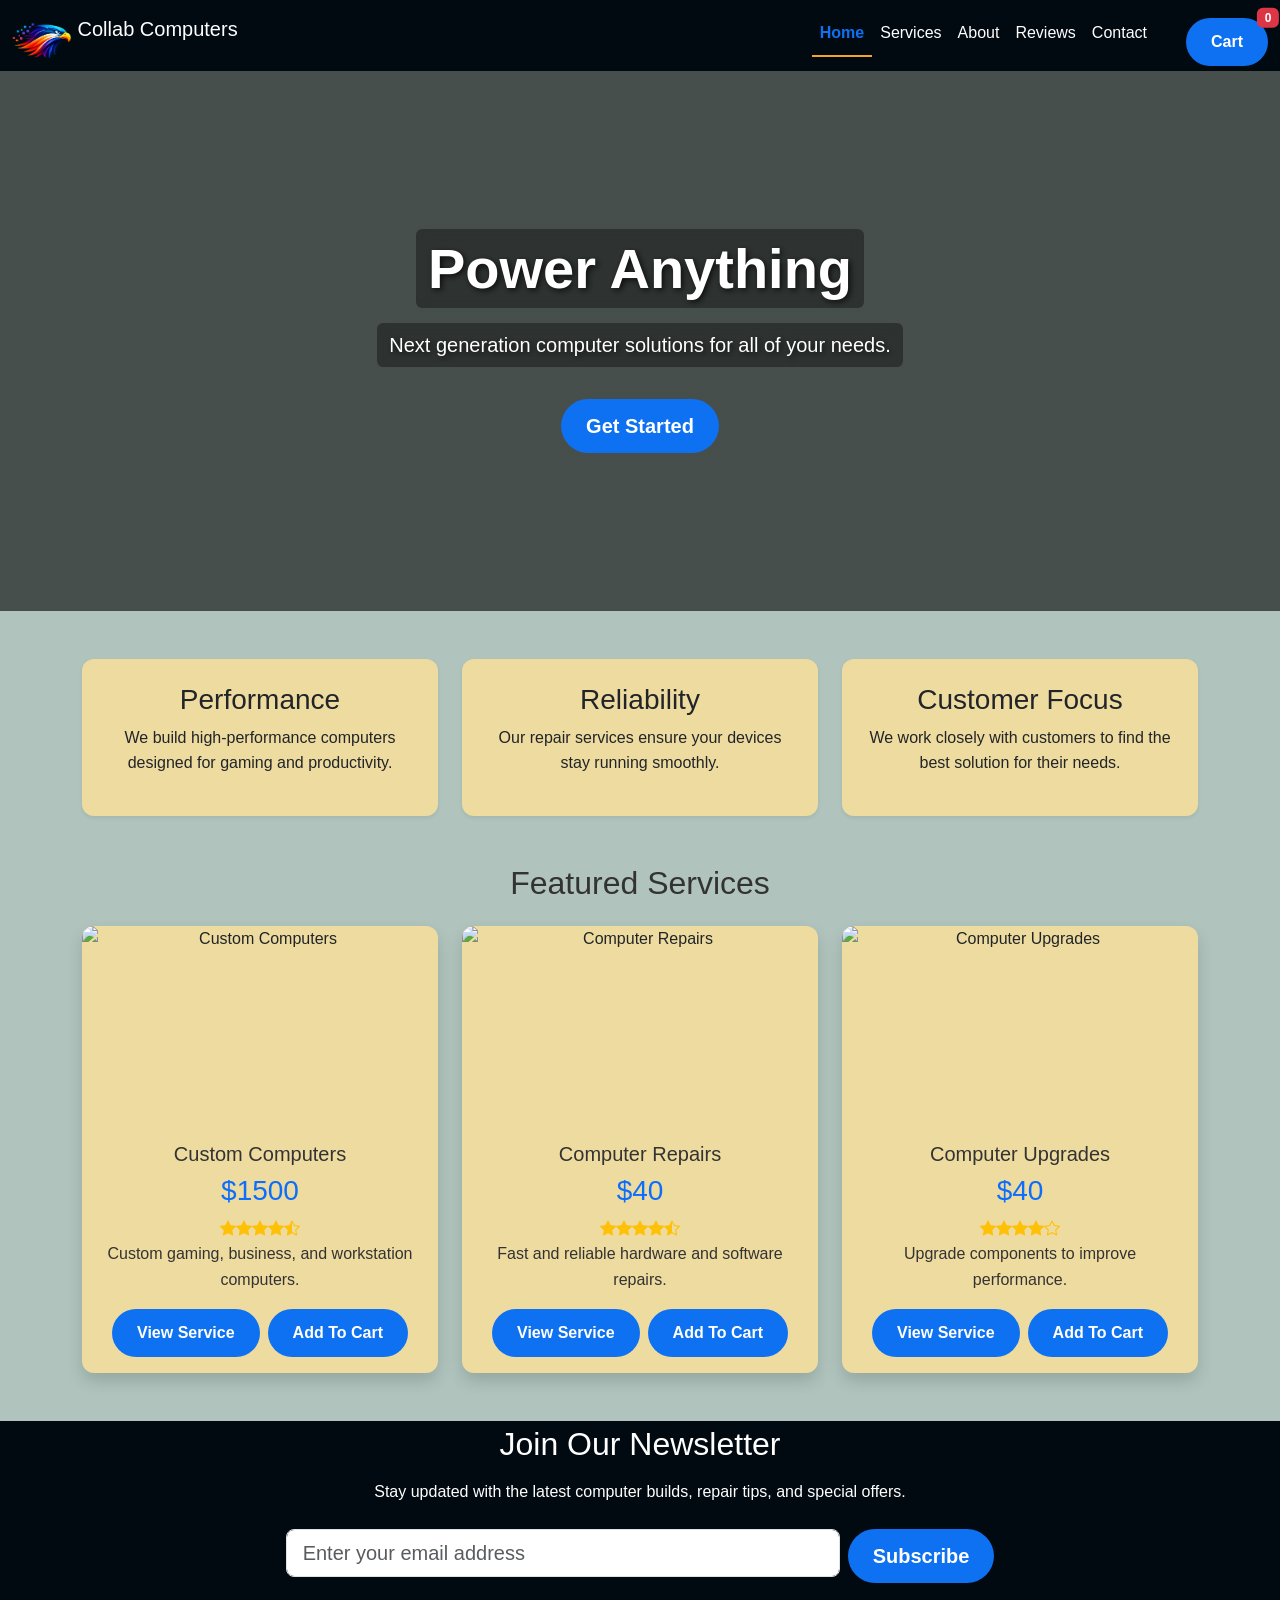
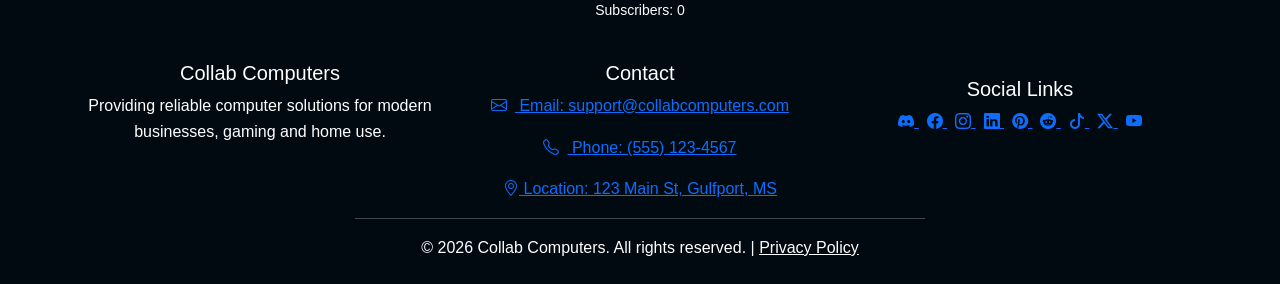
==== commit 9f8df212: "Added servicesData.js back to index.html." ====
--- a/index.html
+++ b/index.html
@@ -253,6 +253,7 @@
 
     <script src="https://cdn.jsdelivr.net/npm/bootstrap@5.3.0/dist/js/bootstrap.bundle.min.js"></script>
     <script src="js/services.js" defer></script>
+    <script src="js/servicesData.js" defer></script>
     <script src="js/cart.js" defer></script>
     <script src="js/index.js" defer></script>
     <script src="js/newsletter.js" defer></script>
